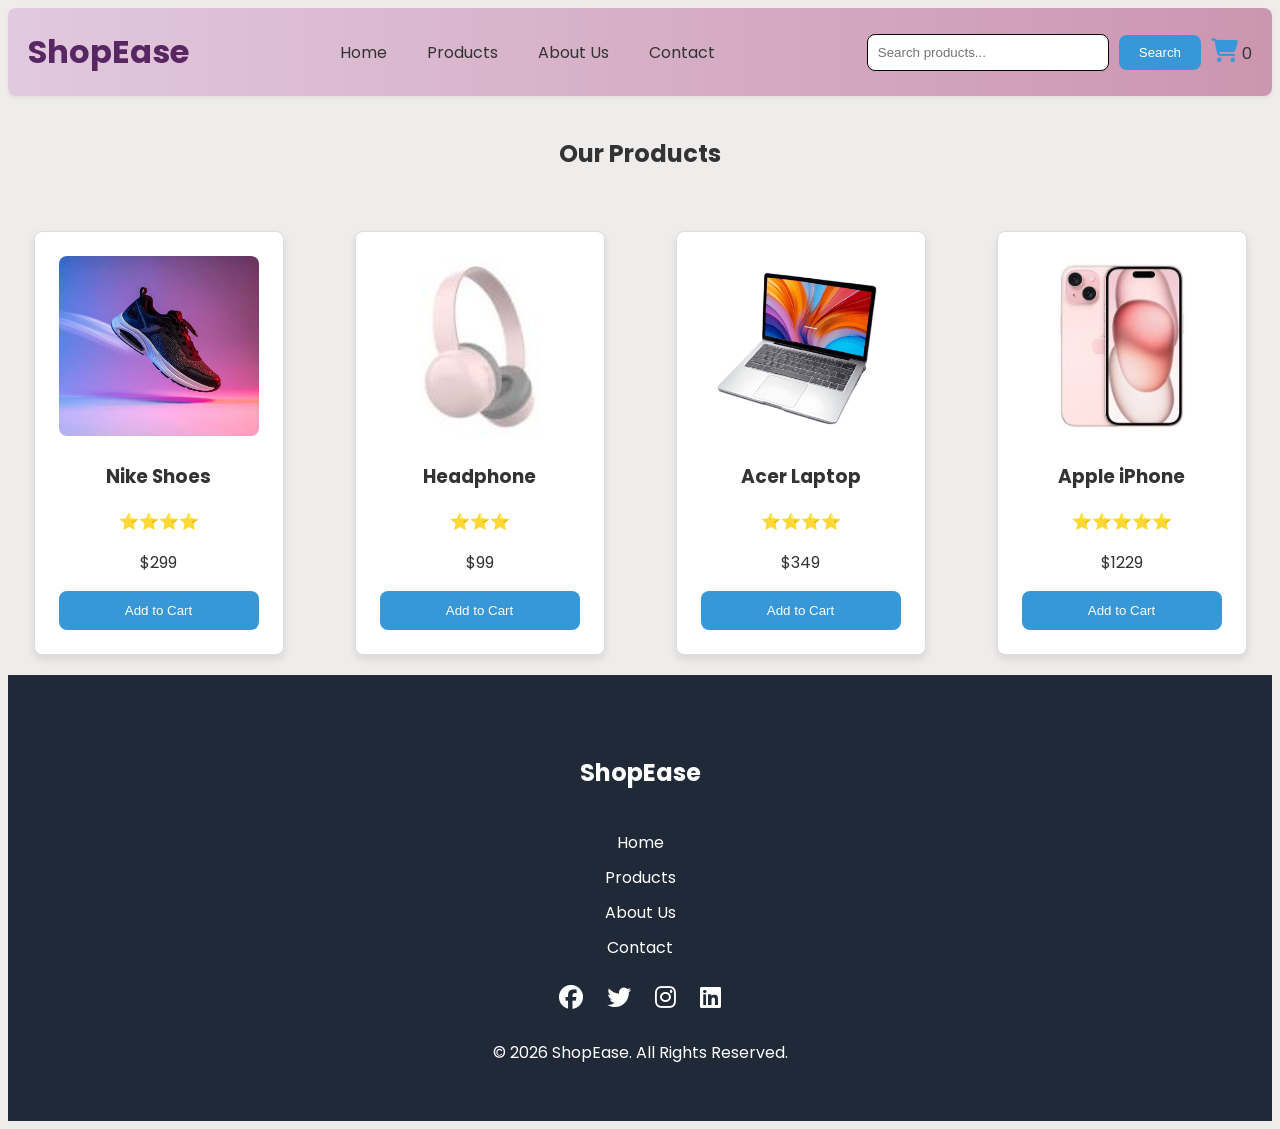
==== products.html @ 9e9c97a5 "Multipage website" ====
<!DOCTYPE html>
<html lang="en">
<head>
    <meta charset="UTF-8">
    <meta name="viewport" content="width=device-width, initial-scale=1.0">
    <title>ShopEase</title>
    <link rel="stylesheet" href="https://cdnjs.cloudflare.com/ajax/libs/font-awesome/6.7.2/css/all.min.css">
    <link rel="stylesheet" href="style.css">
    <link rel="preconnect" href="https://fonts.googleapis.com">
    <link rel="preconnect" href="https://fonts.gstatic.com" crossorigin>
    <link href="https://fonts.googleapis.com/css2?family=Poppins:ital,wght@0,100;0,200;0,300;0,400;0,500;0,600;0,700;0,800;0,900;1,100;1,200;1,300;1,400;1,500;1,600;1,700;1,800;1,900&display=swap" rel="stylesheet"> 
</head>
<body>
    <nav>
        <a href="index.html" class="logo">ShopEase</a>
        <ul>
            <li><a href="index.html">Home</a></li>
            <li><a href="products.html">Products</a></li>
            <li><a href="#about">About Us</a></li>
            <li><a href="#contact">Contact</a></li>
            <!-- <li><a href="cart.html">Cart</a></li> -->
        </ul>
        <div class="search-box">
            <input type="text" class="search-input" placeholder="Search products...">
            <button class="search-btn">Search</button>
            <a href="cart.html" class = "cart-btn ">
                <i class="fa-solid fa-cart-shopping"></i>
                <span class = "cart-count">0</span>
            </a>
            
        </div>
    </nav>
    <!-- <section class="hero" id = "home">
        <div class="hero-content">
            <h1>Welcome to ShopEase</h1>
            <p>Discover amazing products at unbeatable prices!</p>
            <button class = "shop-btn">Shop now</button>
        </div>
    </section> -->
    <section id = "products">
        <h2>Our Products</h2>
        <div class="products">
            <div class="product-card">
                <img src="images/shoe.jpg" class="product-img" alt="Nike Shoes">
                <h3>Nike Shoes</h3>
                <p>⭐⭐⭐⭐</p>
                <p>$299</p>
                <button>Add to Cart</button>
            </div>
            <div class="product-card">
                <img src="images/headphone.jpg" class="product-img" alt="Headphone">
                <h3>Headphone</h3>
                <p>⭐⭐⭐</p>
                <p>$99</p>
                <button>Add to Cart</button>
            </div>
            <div class="product-card">
                <img src="images/laptop.png" class="product-img" alt="Acer Laptop">
                <h3>Acer Laptop</h3>
                <p>⭐⭐⭐⭐</p>
                <p>$349</p>
                <button>Add to Cart</button>
            </div>
            <div class="product-card">
                <img src="images/iphone.jpg" class="product-img" alt="Apple iPhone">
                <h3>Apple iPhone</h3>
                <p>⭐⭐⭐⭐⭐</p>
                <p>$1229</p>
                <button>Add to Cart</button>
            </div>
        </div>
    </section>
    <!-- <h2>Your Cart</h2>
    <ul id = "cart-list"></ul>
    <section id = "about">
        <h2>About Us</h2>
        <p>Welcome to ShopEase, your one-stop destination for all your shopping needs. We strive to provide the best products at the most competitive prices.</p>
    </section>
    <section id = "contact">
        <h2>Contact</h2>
        <p>Email: support@shopease.com</p>
    </section> -->
    <footer class="footer">
        <div class="footer-logo">
            <h2>ShopEase</h2>
        </div>
        <div class="footer-links">
            <a href="index.html">Home</a>
            <a href="products.html">Products</a>
            <a href="#about">About Us</a>
            <a href="#contact">Contact</a>
        </div>
        <div class="footer-social">
            <a href="#"><i class="fa-brands fa-facebook"></i></a>
            <a href="#"><i class="fa-brands fa-twitter"></i></a>
            <a href="#"><i class="fa-brands fa-instagram"></i></a>
            <a href="#"><i class="fa-brands fa-linkedin"></i></a>
        </div>
        <p class="copyright">&copy; 2026 ShopEase. All Rights Reserved.</p>
    </footer>
    <script src="script.js"></script>
</body>
</html>
---- style.css ----
:root {
    --logo-color: rgb(87, 38, 99);
    --logo-hover: rgb(79, 19, 103);
    --background-color: rgb(239, 236, 236);
    --text-color: #333333;
    --nav-background: #e1c9de;
    --nav-list-hover:rgb(0, 0, 0); 
    --button-color: #3897d6;
    --button-hover:  rgb(40, 107, 174);
    --button-text-color: #ffffff;
    --product-card-background: #ffffff;
}

html{
    scroll-behavior: smooth;
}

body{
    font-family: "Poppins", sans-serif;
    background-color: var(--background-color);
    color: var(--text-color);
}

button {
    padding: 12px 24px;
    color: var(--button-text-color);
    border: none;
    border-radius: 8px;
    cursor: pointer;
    transition: all 0.3s;
}

.logo {
    font-size: 32px;
    font-weight: bold;
    color: var(--logo-color);
}

.logo:hover{
        color: var(--logo-hover);
}

nav {
    display: flex;
    justify-content: space-between;
    align-items: center;
    padding: 20px;
    box-shadow: 0 2px 4px rgba(178, 76, 76, 0.1);
    background-color: var(--nav-background); 
    background: linear-gradient(to right, var(--nav-background), #cc95b0);
    border-radius: 8px;
    flex-wrap: wrap;
    gap: 10px;
}


ul {
    display: flex;
    gap: 40px;
    list-style-type: none;
    margin: 0;
    padding: 0;
}

a{
    text-decoration: none;
    color: var(--text-color);
}

a:hover{
    color: var(--nav-list-hover);
}

input[type="text"] {
    padding: 10px;
    border: 1px solid #090202;
    border-radius: 8px;
    width: 300px;
    max-width:90%;
}

.search-box {
    display: flex;
    gap: 10px;
    align-items: center;
    flex-wrap: wrap;
    justify-content: center;
}

.search-box input[type="text"] {
    width: 220px;
}

.search-box button{
    white-space: nowrap;
    padding: 10px 20px;
    background-color: var(--button-color);
}

.fa-cart-shopping {
    font-size: 24px;
    color: var(--button-color);
    white-space: nowrap;
    cursor: pointer;
    transition: all 0.3s;
}

.fa-cart-shopping:hover {
    color: var(--button-hover);
    transform: translateY(-2px) scale(1.1);
}

.hero {
    padding: 80px 20px;
    background-image:url("images/banner.jpg");
    background-size: cover;
    background-position: center;
    margin-top: 10px;
    border-radius: 8px;
}

.hero-content {
    text-align: center;
}

.hero-content h1 {
    font-size:40px;
    margin-bottom: 10px;
    max-width: 600px;
    margin: auto;
}

.hero-content button {
    padding: 12px 24px;
    transition: all 0.3s;
    margin-top: 10px;
    background-color: var(--button-color);
}


h2 {
    text-align: center;
    margin: 40px;
}

.products {
    display: grid;
    grid-template-columns:repeat(4, 1fr);
    gap: 20px;
}

.product-card {
    border: 1px solid #ddd;
    border-radius: 8px;
    padding: 24px;
    text-align: center;
    width: 200px;
    margin: 20px auto;
    box-shadow: 0 4px 8px rgba(0, 0, 0, 0.1);
    transition: all 0.3s;
    background-color: var(--product-card-background);
}

.product-img {
    width: 100%;
    height: 180px;
    object-fit: cover;
    border-radius: 8px;
}

.product-card button:hover {
    background-color: var(--button-hover);
}

.product-card button {
    width: 100%;
    background-color: var(--button-color);
}

#about, #contact {
    padding: 40px 20px;
    text-align: center;
    background-color: #f9f9f9;
    border-radius: 8px;
    margin: 20px auto;

}
.footer {
    background-color: #1f2937;
    color: white;
    text-align: center;
    padding: 40px 20px;
}

.footer-links a{
    display: flex;
    justify-content: center;
    gap: 30px;
    margin: 20px 0;
    color:white;
    text-decoration:none;
    margin:0;
    padding:0 20px;
    margin-bottom: 10px;
}

.footer-links a:hover{
    text-decoration: underline;
}

.footer-social i{
    font-size: 24px;
    margin: 15px 10px;
    color: white;
    transition: all 0.3s;
}

.footer-social i:hover{
    color: white;
    transform: translateY(-3px);
}

@media(max-width:1100px) {
    nav {
        gap: 20px;
        justify-content: center;
    }
    .products {
        grid-template-columns: repeat(2, 1fr);
    }
}

@media(max-width:768px){
    nav{
        flex-direction: column;
        align-items: center;
        gap: 20px;
    }
    ul{
        flex-direction: row;
        align-items: center;
        gap: 10px;

    }
    input[type="text"]{
        width: 90%;
    }
    button{
        width:120px;
    }
    .products{
        grid-template-columns: 1fr;
    }
}

@media(max-width:400px){
    nav{
        flex-direction: column;
        align-items: center;
        gap: 20px;
    }
    ul{
        flex-direction: row;
        align-items: center;
        gap: 10px;

    }
    .search-box{
        flex-direction: column;
        align-items: center;
        gap: 20px;
    }

    input[type="text"]{
        width: 90%;
    }
    button{
        width:100px;
    }
    .products{
        grid-template-columns: 1fr;
    }
}

@media (hover:hover){

    .search-box button:hover {
    background-color:  var(--button-hover);
    transform: translateY(-2px);
    }
    
    .product-card:hover {
    transform: translateY(-10px) scale(1.05);
    cursor: pointer;
    box-shadow: 0 8px 16px rgba(0, 0, 0, 0.2);
    }

    .hero-content button:hover{
    background-color: var(--button-hover);
    transform: translateY(-2px);
    }
}

.highlight {
    color: white;
    background-color: #6a1b9a;
    padding: 10px;
    border-radius: 10px;
}

.remove-btn{
    margin-left: 10px;
    padding: 5px 10px;
    background-color: crimson;
    color: white;
    border: none;
    border-radius: 5px;
    cursor: pointer;
}

.remove-btn:hover{
    background-color: darkred;
}
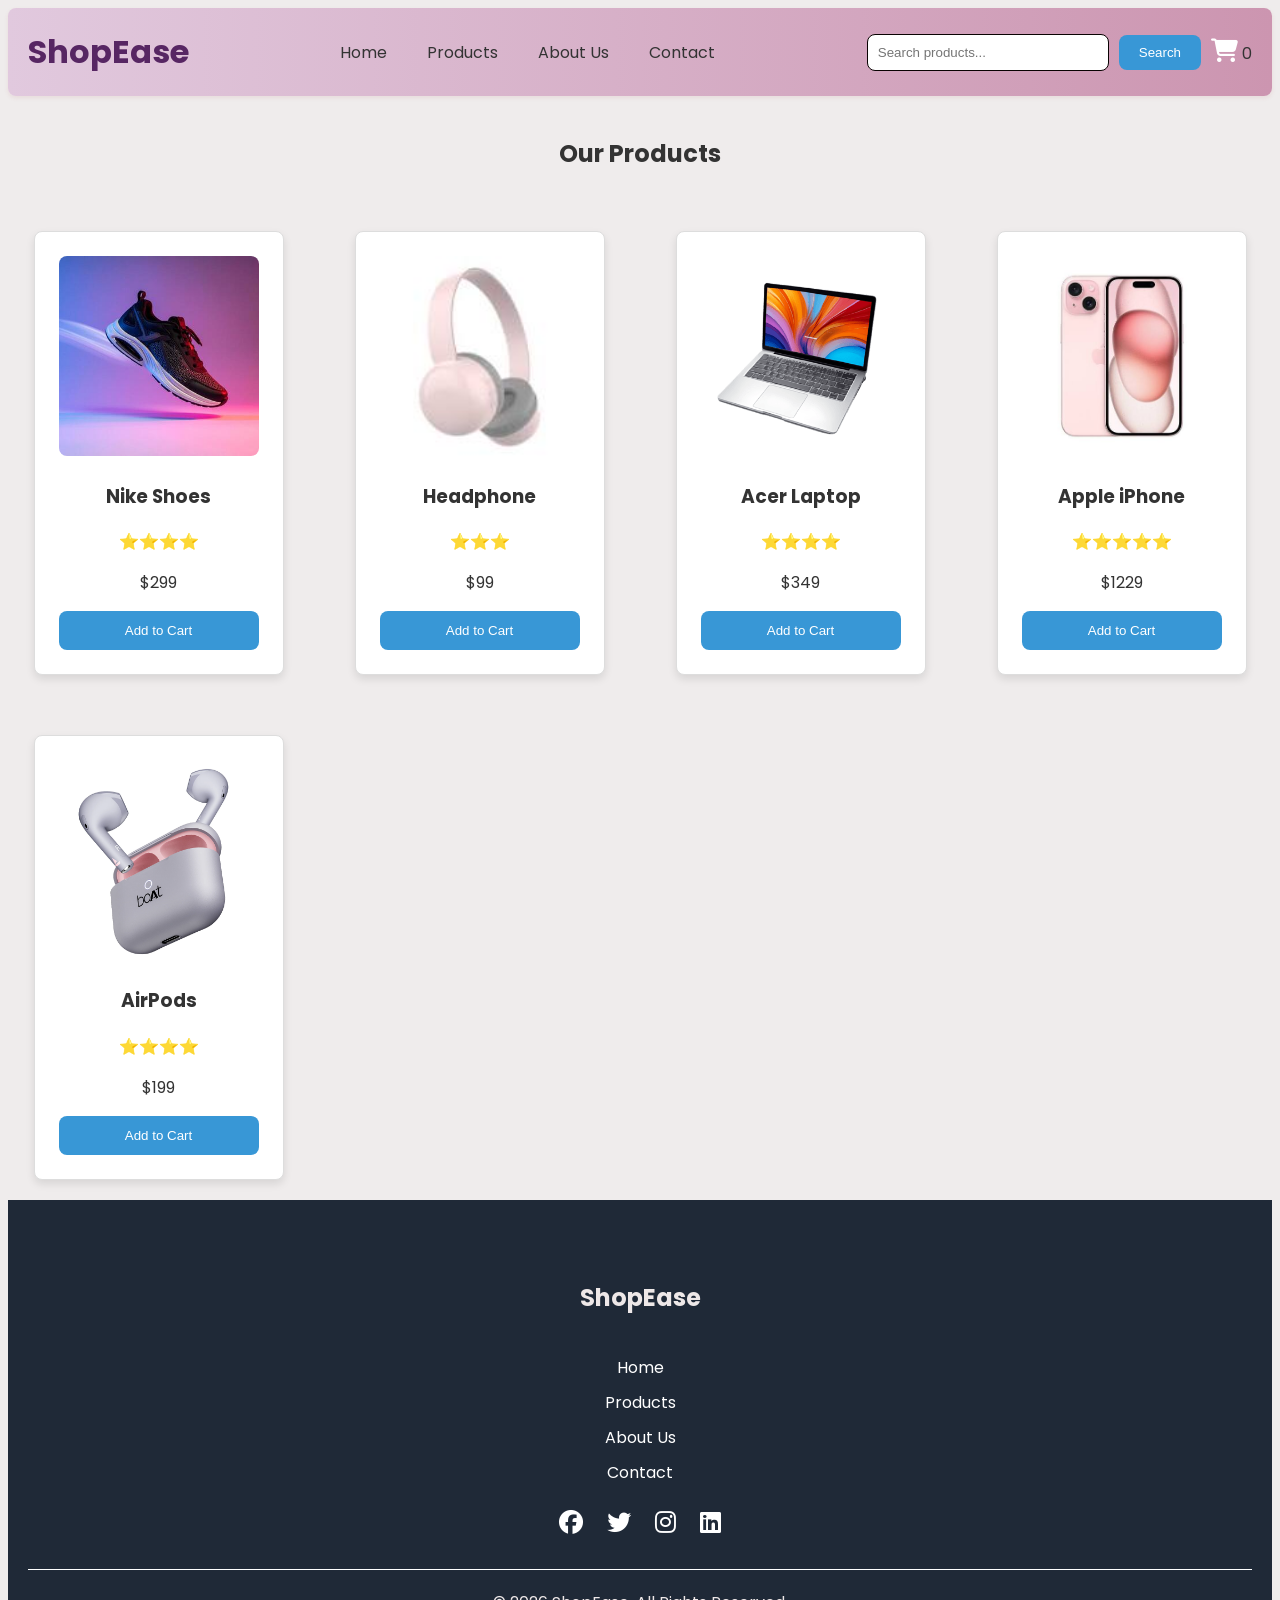
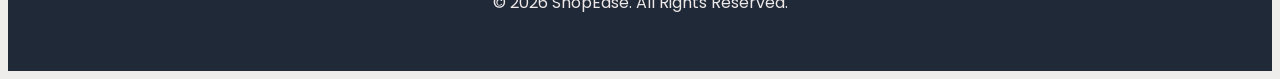
==== commit 2ad241cb: "Updated Footer" ====
--- a/products.html
+++ b/products.html
@@ -16,8 +16,8 @@
         <ul>
             <li><a href="index.html">Home</a></li>
             <li><a href="products.html">Products</a></li>
-            <li><a href="#about">About Us</a></li>
-            <li><a href="#contact">Contact</a></li>
+            <li><a href="about.html">About Us</a></li>
+            <li><a href="contact.html">Contact</a></li>
             <!-- <li><a href="cart.html">Cart</a></li> -->
         </ul>
         <div class="search-box">
@@ -45,41 +45,39 @@
                 <h3>Nike Shoes</h3>
                 <p>⭐⭐⭐⭐</p>
                 <p>$299</p>
-                <button>Add to Cart</button>
+                <button data-productname data-price data-image>Add to Cart</button>
             </div>
             <div class="product-card">
                 <img src="images/headphone.jpg" class="product-img" alt="Headphone">
                 <h3>Headphone</h3>
                 <p>⭐⭐⭐</p>
                 <p>$99</p>
-                <button>Add to Cart</button>
+                <button data-productname="Headphone" data-price="99" data-image="images/headphone.jpg">Add to Cart</button>
             </div>
             <div class="product-card">
                 <img src="images/laptop.png" class="product-img" alt="Acer Laptop">
                 <h3>Acer Laptop</h3>
                 <p>⭐⭐⭐⭐</p>
                 <p>$349</p>
-                <button>Add to Cart</button>
+                <button data-productname="Acer Laptop" data-price="349" data-image="images/laptop.png">Add to Cart</button>
             </div>
             <div class="product-card">
                 <img src="images/iphone.jpg" class="product-img" alt="Apple iPhone">
                 <h3>Apple iPhone</h3>
                 <p>⭐⭐⭐⭐⭐</p>
                 <p>$1229</p>
-                <button>Add to Cart</button>
+                <button data-productname="Apple iPhone" data-price="1229" data-image="images/iphone.jpg">Add to Cart</button>
+            </div>
+            <div class="product-card">
+                <img src="images/Airpods.webp" class="product-img" alt="AirPods">
+                <h3>AirPods</h3>
+                <p>⭐⭐⭐⭐</p>
+                <p>$199</p>
+                <button data-productname="AirPods" data-price="199" data-image="images/Airpods.webp">Add to Cart</button>
             </div>
         </div>
     </section>
-    <!-- <h2>Your Cart</h2>
-    <ul id = "cart-list"></ul>
-    <section id = "about">
-        <h2>About Us</h2>
-        <p>Welcome to ShopEase, your one-stop destination for all your shopping needs. We strive to provide the best products at the most competitive prices.</p>
-    </section>
-    <section id = "contact">
-        <h2>Contact</h2>
-        <p>Email: support@shopease.com</p>
-    </section> -->
+   
     <footer class="footer">
         <div class="footer-logo">
             <h2>ShopEase</h2>
@@ -87,8 +85,8 @@
         <div class="footer-links">
             <a href="index.html">Home</a>
             <a href="products.html">Products</a>
-            <a href="#about">About Us</a>
-            <a href="#contact">Contact</a>
+            <a href="about.html">About Us</a>
+            <a href="contact.html">Contact</a>
         </div>
         <div class="footer-social">
             <a href="#"><i class="fa-brands fa-facebook"></i></a>
--- a/style.css
+++ b/style.css
@@ -99,7 +99,7 @@
 
 .fa-cart-shopping {
     font-size: 24px;
-    color: var(--button-color);
+    color: white;
     white-space: nowrap;
     cursor: pointer;
     transition: all 0.3s;
@@ -109,6 +109,10 @@
     color: var(--button-hover);
     transform: translateY(-2px) scale(1.1);
 }
+
+/* ===========================
+HERO STYLES
+=========================== */
 
 .hero {
     padding: 80px 20px;
@@ -130,11 +134,14 @@
     margin: auto;
 }
 
-.hero-content button {
+.hero-content a {
     padding: 12px 24px;
     transition: all 0.3s;
     margin-top: 10px;
     background-color: var(--button-color);
+    color: var(--button-text-color);
+    border-radius: 8px;
+    display: inline-block;
 }
 
 
@@ -163,7 +170,7 @@
 
 .product-img {
     width: 100%;
-    height: 180px;
+    height: 200px;
     object-fit: cover;
     border-radius: 8px;
 }
@@ -177,34 +184,50 @@
     background-color: var(--button-color);
 }
 
-#about, #contact {
-    padding: 40px 20px;
-    text-align: center;
-    background-color: #f9f9f9;
-    border-radius: 8px;
-    margin: 20px auto;
-
-}
+/* ==========================
+FOOTER STYLES
+========================== */
+
 .footer {
     background-color: #1f2937;
-    color: white;
-    text-align: center;
-    padding: 40px 20px;
+    color: rgb(238, 232, 232);
+    text-align: center;
+    padding: 40px 20px;    
+}
+
+.footer-content {
+    display: flex;
+    gap: 20px;
+    justify-content: space-between;
+}
+
+.footer-content div {
+    flex: 1;
+}
+
+.footer h3 {
+    margin-bottom: 20px;
+}
+
+.footer a{
+    color: white;
+    text-decoration: none;
+}
+
+.footer-contact a{
+    display: block;
+    margin-bottom: 10px;
 }
 
 .footer-links a{
-    display: flex;
-    justify-content: center;
-    gap: 30px;
-    margin: 20px 0;
+    display: block;
     color:white;
     text-decoration:none;
-    margin:0;
-    padding:0 20px;
     margin-bottom: 10px;
 }
 
-.footer-links a:hover{
+.footer-links a:hover,
+.footer-contact a:hover{
     text-decoration: underline;
 }
 
@@ -216,8 +239,14 @@
 }
 
 .footer-social i:hover{
-    color: white;
+    color: #8b5cf6;
     transform: translateY(-3px);
+}
+
+.copyright {
+    border-top: white solid 1px;
+    padding-top: 20px;
+    margin-top: 20px;
 }
 
 @media(max-width:1100px) {
@@ -251,7 +280,11 @@
     .products{
         grid-template-columns: 1fr;
     }
-}
+    .footer-content{
+        flex-direction: column;
+    }
+}
+
 
 @media(max-width:400px){
     nav{
@@ -310,7 +343,7 @@
 
 .remove-btn{
     margin-left: 10px;
-    padding: 5px 10px;
+    padding:8px 15px;
     background-color: crimson;
     color: white;
     border: none;
@@ -321,3 +354,141 @@
 .remove-btn:hover{
     background-color: darkred;
 }
+
+/* Cart */
+.cart-heading h2{
+    margin: 4rem;
+    text-align: center;
+    font-size: 2rem;
+}
+
+.cart-container {
+    display: flex;
+    justify-content: space-between;
+    align-items: flex-start;
+    gap: 50px;
+}
+
+.cart-items {
+    width: 70%;
+}
+
+.cart-item {
+    display: flex;
+    justify-content: space-between;
+    align-items: center;
+    padding: 20px;
+    background: white;
+    border-radius: 12px;
+    box-shadow: 0 4px 10px rgba(0,0,0,.1);
+    margin-bottom: 20px;
+}
+
+.cart-img {
+    width: 100px;
+    height: 100px;
+    object-fit: cover;
+    border-radius: 8px;
+}
+
+.cart-card {
+    border-radius: 8px;
+    padding: 24px;
+    text-align: center;
+    flex: 1;
+    margin: 20px;
+    box-shadow: 0 4px 8px rgba(0, 0, 0, 0.1);
+    transition: all 0.3s;
+    background-color: var(--product-card-background);
+    display: flex;
+    align-items: center;
+    gap: 20px;
+}
+
+.quantity{
+    display:flex;
+    align-items:center;
+    gap:10px;
+}
+
+.item-total{
+    width:80px;
+    text-align:center;
+    font-weight:bold;
+}
+
+.quantity button{
+    color: white;
+    background-color: var(--button-color);
+    width:35px;
+    height:35px;
+    padding:0;
+}
+
+.quantity span{
+    font-weight:bold;
+    min-width:20px;
+    text-align:center;
+}
+
+
+.cart-summary {
+    border: 1px solid #ddd;
+    border-radius: 8px;
+    padding: 2rem;
+    text-align: center;
+    width: 200px;
+    margin: 20px auto;
+    box-shadow: 0 4px 8px rgba(0, 0, 0, 0.1);
+    background-color: var(--product-card-background);
+    display: flex;
+    flex-direction: column;
+    gap: 1rem;
+    font-size: 1.5rem;
+    position: sticky;
+    top: 20px;
+}
+
+.summary-row {
+    display: flex;
+    justify-content: space-between;
+    align-items: center;
+}
+
+.summary-row.total {
+    font-weight: bold;
+    border-top: 2px solid #ddd;
+    padding-top: 15px;
+}
+
+.checkout-btn {
+    background-color: rgb(194, 194, 9);
+    width: 100%;
+}
+
+@media (max-width:768px){
+    .cart-container{
+        flex-direction: column;
+    }
+
+    .cart-items,
+    .cart-summary{
+        width:100%;
+    }
+}
+
+#about, #contact {
+    padding: 40px 20px;
+    text-align: center;
+    background-color: #f9f9f9;
+    border-radius: 8px;
+    margin: 20px auto;
+
+}
+
+#contact ul{
+    display:flex;
+    justify-content:center;
+    gap:60px;
+}
+
